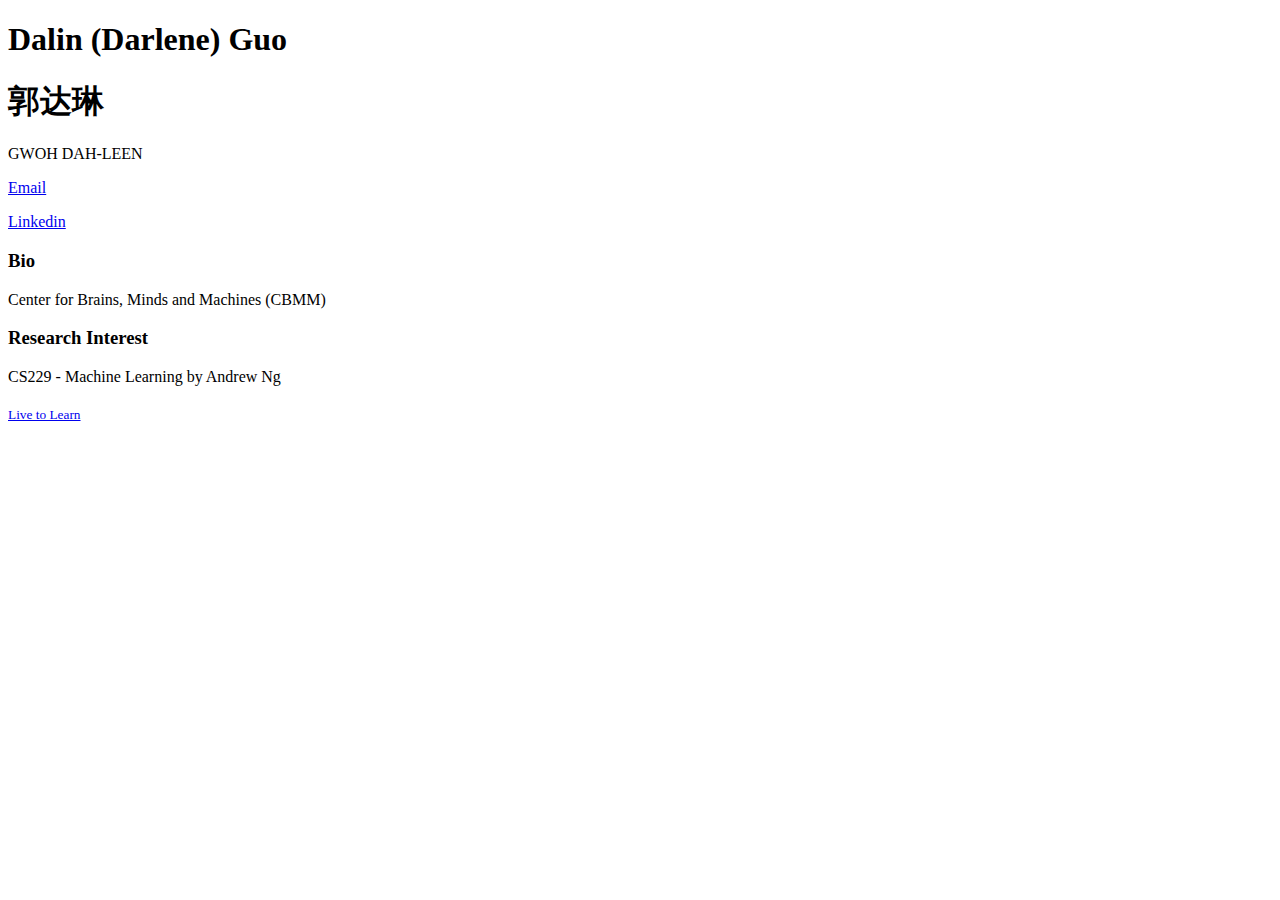
==== collections/index.html @ 77b73d0f "Rename collection to collections/index.html" ====
<!doctype html>
<html>
  <head>
    <meta charset="utf-8">
    <meta http-equiv="X-UA-Compatible" content="chrome=1">
    <title>Dalin Guo</title>

    <link rel="stylesheet" href="stylesheets/styles.css">
    <link rel="stylesheet" href="stylesheets/github-light.css">
    <meta name="viewport" content="width=device-width">
    <!--[if lt IE 9]>
    <script src="//html5shiv.googlecode.com/svn/trunk/html5.js"></script>
    <![endif]-->
  </head>
  <body>
    <div class="wrapper">
      <header>
        <h1>Dalin (Darlene) Guo</h1>
        <h1> 郭达琳 </h1>
        <p> GWOH DAH-LEEN</p>
<!--         <img src="https://github.com/dalinguo/dalinguo.github.io/blob/master/icon.jpg?raw=true"/> -->
        <p> </p>
        <p><a href="mailto:dag082@ucsd.edu">Email</a></p>
<!--         <p><a href="https://dalinguo.github.io/CV_Dalin.pdf">CV (updated 5/30/2018)</a></p>  -->
        <p><a href="https://www.linkedin.com/in/dalinguo">Linkedin</a></p>
        



      </header>
      <section>
        <h3>
<a id="Tutorial: Cognitive Science & Neuroscience" class="anchor" href="#bio" aria-hidden="true"><span aria-hidden="true" class="octicon octicon-link"></span></a>Bio</h3>

<p>Center for Brains, Minds and Machines (CBMM) <a href="https://www.youtube.com/channel/UCGoxKRfTs0jQP52cfHCyyRQ/feed"> </p>

<h3>
<a id="Tutorial: Machine Learning" class="anchor" href="#research-interest" aria-hidden="true"><span aria-hidden="true" class="octicon octicon-link"></span></a>Research Interest</h3>

<p>CS229 - Machine Learning by Andrew Ng <a href = "https://see.stanford.edu/Course/CS229"></p>

<h3>
      </section>
      <footer>
        <p><small>Live to Learn</small></p>
      </footer>
    </div>
    <script src="javascripts/scale.fix.js"></script>
    
  </body>
</html>
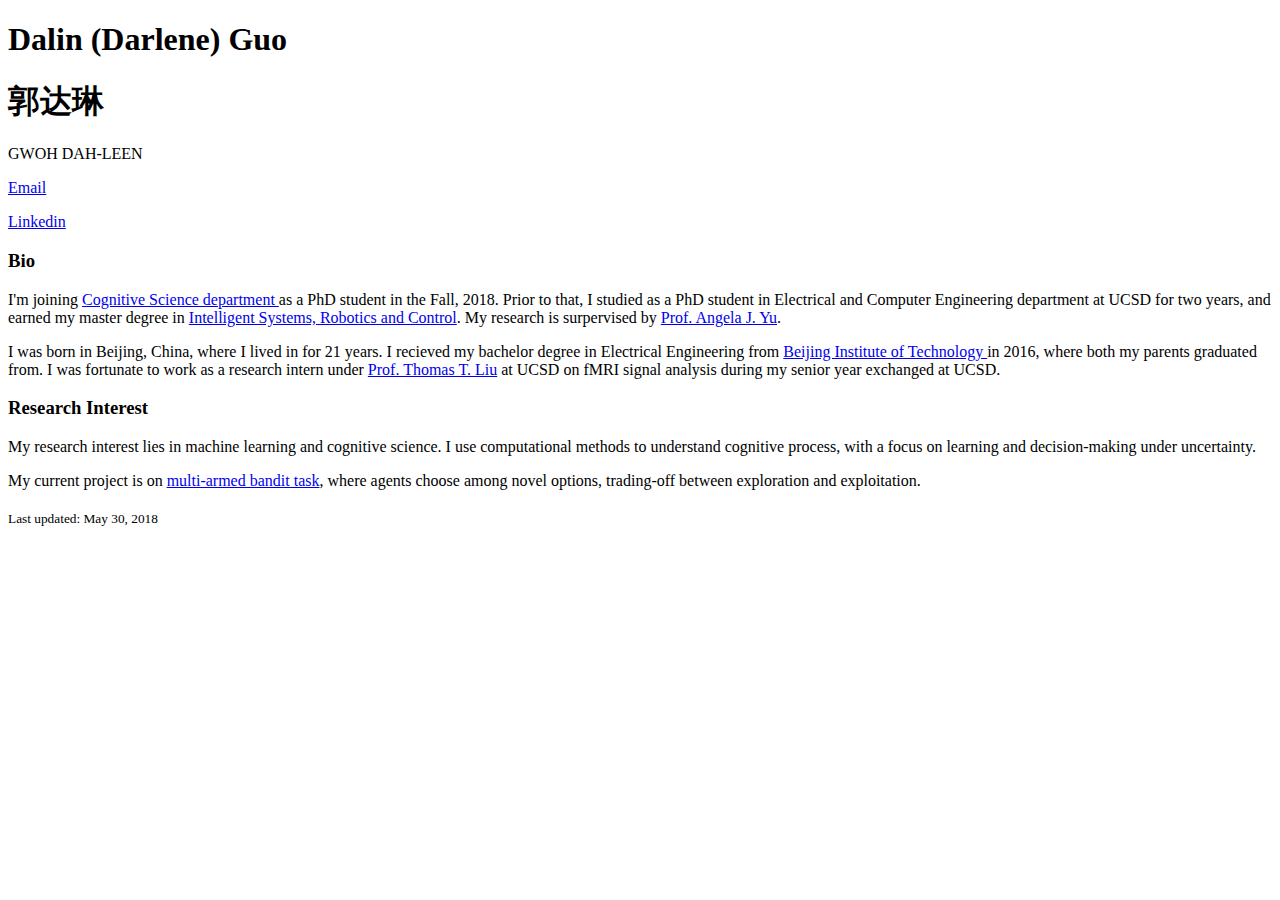
==== commit d23ab721: "Update index.html" ====
--- a/collections/index.html
+++ b/collections/index.html
@@ -30,19 +30,30 @@
       </header>
       <section>
         <h3>
-<a id="Tutorial: Cognitive Science & Neuroscience" class="anchor" href="#bio" aria-hidden="true"><span aria-hidden="true" class="octicon octicon-link"></span></a>Bio</h3>
+<a id="bio" class="anchor" href="#bio" aria-hidden="true"><span aria-hidden="true" class="octicon octicon-link"></span></a>Bio</h3>
 
-<p>Center for Brains, Minds and Machines (CBMM) <a href="https://www.youtube.com/channel/UCGoxKRfTs0jQP52cfHCyyRQ/feed"> </p>
+<p>I'm joining <a href="http://www.cogsci.ucsd.edu/">Cognitive Science department </a> as a PhD student in the Fall, 2018. 
+  Prior to that, I studied as a PhD student in Electrical and Computer Engineering department at UCSD for two years, 
+  and earned my master degree in <a href="http://ece.ucsd.edu/graduate/intelligent-systems-robotics-and-control">
+  Intelligent Systems, Robotics and Control</a>.
+  My research is surpervised by <a href="http://www.cogsci.ucsd.edu/~ajyu/">Prof. Angela J. Yu</a>. </p>
+        
+        <p>I was born in Beijing, China, where I lived in for 21 years. I recieved my bachelor degree in Electrical Engineering from <a href="http://english.bit.edu.cn/ensite/sie/index.htm"> 
+          Beijing Institute of Technology </a> in 2016, 
+          where both my parents graduated from. 
+          I was fortunate to work as a research intern under <a href="https://cfmriweb.ucsd.edu/tliu/">Prof. Thomas T. Liu</a> 
+          at UCSD on fMRI signal analysis during my senior year exchanged at UCSD.</p>
 
 <h3>
-<a id="Tutorial: Machine Learning" class="anchor" href="#research-interest" aria-hidden="true"><span aria-hidden="true" class="octicon octicon-link"></span></a>Research Interest</h3>
+<a id="research-interest" class="anchor" href="#research-interest" aria-hidden="true"><span aria-hidden="true" class="octicon octicon-link"></span></a>Research Interest</h3>
 
-<p>CS229 - Machine Learning by Andrew Ng <a href = "https://see.stanford.edu/Course/CS229"></p>
+<p>My research interest lies in machine learning and cognitive science. I use computational methods to understand cognitive process, with a focus on learning and decision-making under uncertainty.</p>
+<p>My current project is on <a href = "https://en.wikipedia.org/wiki/Multi-armed_bandit">multi-armed bandit task</a>, where agents choose among novel options, trading-off between exploration and exploitation.</p>
 
 <h3>
       </section>
       <footer>
-        <p><small>Live to Learn</small></p>
+        <p><small>Last updated: May 30, 2018</small></p>
       </footer>
     </div>
     <script src="javascripts/scale.fix.js"></script>
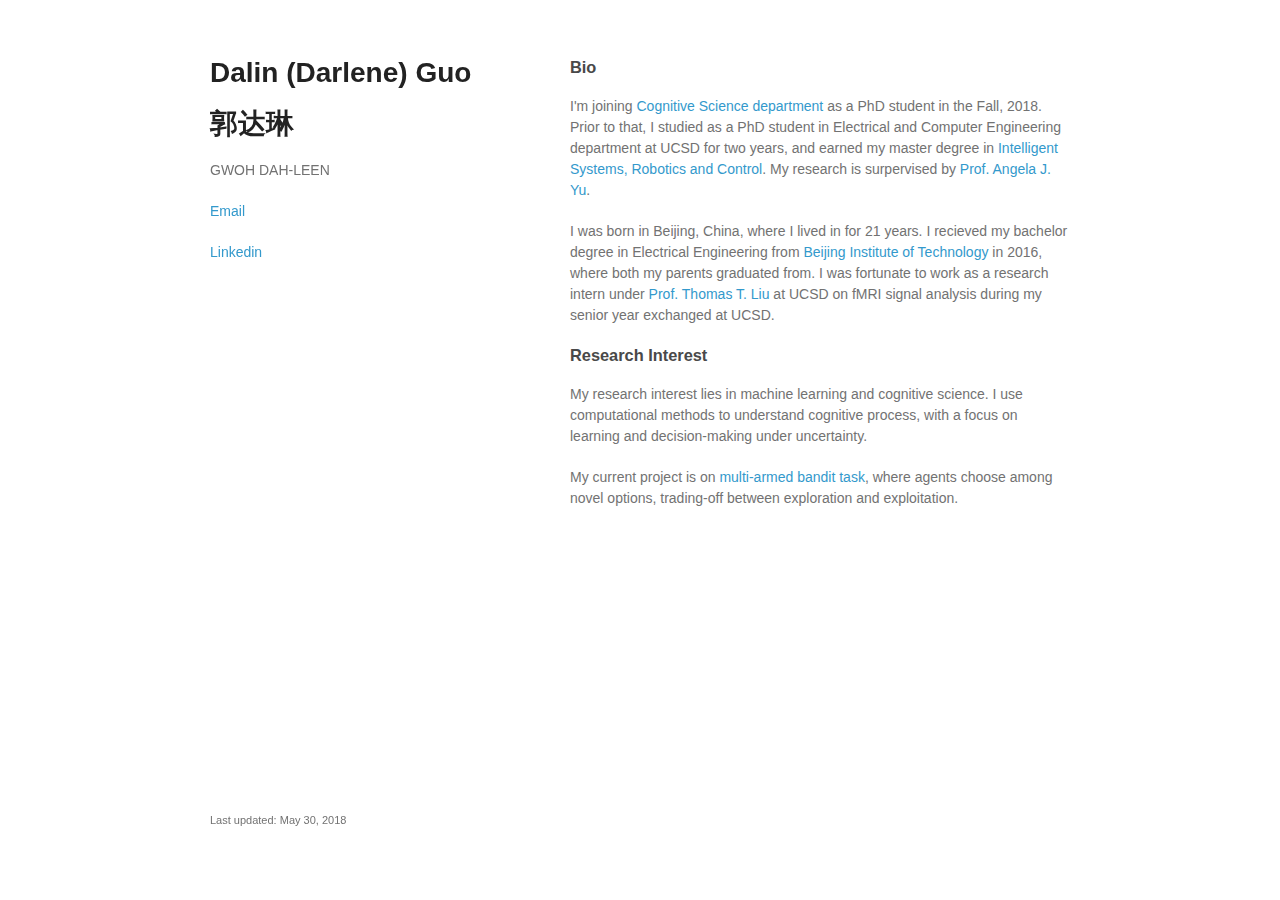
==== commit 2d6074f0: "Update index.html" ====
--- a/collections/index.html
+++ b/collections/index.html
@@ -5,8 +5,8 @@
     <meta http-equiv="X-UA-Compatible" content="chrome=1">
     <title>Dalin Guo</title>
 
-    <link rel="stylesheet" href="stylesheets/styles.css">
-    <link rel="stylesheet" href="stylesheets/github-light.css">
+    <link rel="stylesheet" href="../stylesheets/styles.css">
+    <link rel="stylesheet" href="../stylesheets/github-light.css">
     <meta name="viewport" content="width=device-width">
     <!--[if lt IE 9]>
     <script src="//html5shiv.googlecode.com/svn/trunk/html5.js"></script>
@@ -56,7 +56,7 @@
         <p><small>Last updated: May 30, 2018</small></p>
       </footer>
     </div>
-    <script src="javascripts/scale.fix.js"></script>
+    <script src="../javascripts/scale.fix.js"></script>
     
   </body>
 </html>
--- a/stylesheets/styles.css
+++ b/stylesheets/styles.css
@@ -0,0 +1,324 @@
+@font-face {
+  font-family: 'Noto Sans';
+  font-weight: 400;
+  font-style: normal;
+  src: url('../fonts/Noto-Sans-regular/Noto-Sans-regular.eot');
+  src: url('../fonts/Noto-Sans-regular/Noto-Sans-regular.eot?#iefix') format('embedded-opentype'),
+       local('Noto Sans'),
+       local('Noto-Sans-regular'),
+       url('../fonts/Noto-Sans-regular/Noto-Sans-regular.woff2') format('woff2'),
+       url('../fonts/Noto-Sans-regular/Noto-Sans-regular.woff') format('woff'),
+       url('../fonts/Noto-Sans-regular/Noto-Sans-regular.ttf') format('truetype'),
+       url('../fonts/Noto-Sans-regular/Noto-Sans-regular.svg#NotoSans') format('svg');
+}
+
+@font-face {
+  font-family: 'Noto Sans';
+  font-weight: 700;
+  font-style: normal;
+  src: url('../fonts/Noto-Sans-700/Noto-Sans-700.eot');
+  src: url('../fonts/Noto-Sans-700/Noto-Sans-700.eot?#iefix') format('embedded-opentype'),
+       local('Noto Sans Bold'),
+       local('Noto-Sans-700'),
+       url('../fonts/Noto-Sans-700/Noto-Sans-700.woff2') format('woff2'),
+       url('../fonts/Noto-Sans-700/Noto-Sans-700.woff') format('woff'),
+       url('../fonts/Noto-Sans-700/Noto-Sans-700.ttf') format('truetype'),
+       url('../fonts/Noto-Sans-700/Noto-Sans-700.svg#NotoSans') format('svg');
+}
+
+@font-face {
+  font-family: 'Noto Sans';
+  font-weight: 400;
+  font-style: italic;
+  src: url('../fonts/Noto-Sans-italic/Noto-Sans-italic.eot');
+  src: url('../fonts/Noto-Sans-italic/Noto-Sans-italic.eot?#iefix') format('embedded-opentype'),
+       local('Noto Sans Italic'),
+       local('Noto-Sans-italic'),
+       url('../fonts/Noto-Sans-italic/Noto-Sans-italic.woff2') format('woff2'),
+       url('../fonts/Noto-Sans-italic/Noto-Sans-italic.woff') format('woff'),
+       url('../fonts/Noto-Sans-italic/Noto-Sans-italic.ttf') format('truetype'),
+       url('../fonts/Noto-Sans-italic/Noto-Sans-italic.svg#NotoSans') format('svg');
+}
+
+@font-face {
+  font-family: 'Noto Sans';
+  font-weight: 700;
+  font-style: italic;
+  src: url('../fonts/Noto-Sans-700italic/Noto-Sans-700italic.eot');
+  src: url('../fonts/Noto-Sans-700italic/Noto-Sans-700italic.eot?#iefix') format('embedded-opentype'),
+       local('Noto Sans Bold Italic'),
+       local('Noto-Sans-700italic'),
+       url('../fonts/Noto-Sans-700italic/Noto-Sans-700italic.woff2') format('woff2'),
+       url('../fonts/Noto-Sans-700italic/Noto-Sans-700italic.woff') format('woff'),
+       url('../fonts/Noto-Sans-700italic/Noto-Sans-700italic.ttf') format('truetype'),
+       url('../fonts/Noto-Sans-700italic/Noto-Sans-700italic.svg#NotoSans') format('svg');
+}
+
+body {
+  background-color: #fff;
+  padding:50px;
+  font: 14px/1.5 "Noto Sans", "Helvetica Neue", Helvetica, Arial, sans-serif;
+  color:#727272;
+  font-weight:400;
+}
+
+h1, h2, h3, h4, h5, h6 {
+  color:#222;
+  margin:0 0 20px;
+}
+
+p, ul, ol, table, pre, dl {
+  margin:0 0 20px;
+}
+
+h1, h2, h3 {
+  line-height:1.1;
+}
+
+h1 {
+  font-size:28px;
+}
+
+h2 {
+  color:#393939;
+}
+
+h3, h4, h5, h6 {
+  color:#494949;
+}
+
+a {
+  color:#39c;
+  text-decoration:none;
+}
+
+a:hover {
+  color:#069;
+}
+
+a small {
+  font-size:11px;
+  color:#777;
+  margin-top:-0.3em;
+  display:block;
+}
+
+a:hover small {
+  color:#777;
+}
+
+.wrapper {
+  width:860px;
+  margin:0 auto;
+}
+
+blockquote {
+  border-left:1px solid #e5e5e5;
+  margin:0;
+  padding:0 0 0 20px;
+  font-style:italic;
+}
+
+code, pre {
+  font-family:Monaco, Bitstream Vera Sans Mono, Lucida Console, Terminal, Consolas, Liberation Mono, DejaVu Sans Mono, Courier New, monospace;
+  color:#333;
+  font-size:12px;
+}
+
+pre {
+  padding:8px 15px;
+  background: #f8f8f8;
+  border-radius:5px;
+  border:1px solid #e5e5e5;
+  overflow-x: auto;
+}
+
+table {
+  width:100%;
+  border-collapse:collapse;
+}
+
+th, td {
+  text-align:left;
+  padding:5px 10px;
+  border-bottom:1px solid #e5e5e5;
+}
+
+dt {
+  color:#444;
+  font-weight:700;
+}
+
+th {
+  color:#444;
+}
+
+img {
+  max-width:100%;
+}
+
+header {
+  width:270px;
+  float:left;
+  position:fixed;
+  -webkit-font-smoothing:subpixel-antialiased;
+}
+
+header ul {
+  list-style:none;
+  height:40px;
+  padding:0;
+  background: #f4f4f4;
+  border-radius:5px;
+  border:1px solid #e0e0e0;
+  width:270px;
+}
+
+header li {
+  width:89px;
+  float:left;
+  border-right:1px solid #e0e0e0;
+  height:40px;
+}
+
+header li:first-child a {
+  border-radius:5px 0 0 5px;
+}
+
+header li:last-child a {
+  border-radius:0 5px 5px 0;
+}
+
+header ul a {
+  line-height:1;
+  font-size:11px;
+  color:#999;
+  display:block;
+  text-align:center;
+  padding-top:6px;
+  height:34px;
+}
+
+header ul a:hover {
+  color:#999;
+}
+
+header ul a:active {
+  background-color:#f0f0f0;
+}
+
+strong {
+  color:#222;
+  font-weight:700;
+}
+
+header ul li + li + li {
+  border-right:none;
+  width:89px;
+}
+
+header ul a strong {
+  font-size:14px;
+  display:block;
+  color:#222;
+}
+
+section {
+  width:500px;
+  float:right;
+  padding-bottom:50px;
+}
+
+small {
+  font-size:11px;
+}
+
+hr {
+  border:0;
+  background:#e5e5e5;
+  height:1px;
+  margin:0 0 20px;
+}
+
+footer {
+  width:270px;
+  float:left;
+  position:fixed;
+  bottom:50px;
+  -webkit-font-smoothing:subpixel-antialiased;
+}
+
+@media print, screen and (max-width: 960px) {
+
+  div.wrapper {
+    width:auto;
+    margin:0;
+  }
+
+  header, section, footer {
+    float:none;
+    position:static;
+    width:auto;
+  }
+
+  header {
+    padding-right:320px;
+  }
+
+  section {
+    border:1px solid #e5e5e5;
+    border-width:1px 0;
+    padding:20px 0;
+    margin:0 0 20px;
+  }
+
+  header a small {
+    display:inline;
+  }
+
+  header ul {
+    position:absolute;
+    right:50px;
+    top:52px;
+  }
+}
+
+@media print, screen and (max-width: 720px) {
+  body {
+    word-wrap:break-word;
+  }
+
+  header {
+    padding:0;
+  }
+
+  header ul, header p.view {
+    position:static;
+  }
+
+  pre, code {
+    word-wrap:normal;
+  }
+}
+
+@media print, screen and (max-width: 480px) {
+  body {
+    padding:15px;
+  }
+
+  header ul {
+    width:99%;
+  }
+
+  header li, header ul li + li + li {
+    width:33%;
+  }
+}
+
+@media print {
+  body {
+    padding:0.4in;
+    font-size:12pt;
+    color:#444;
+  }
+}
--- a/stylesheets/github-light.css
+++ b/stylesheets/github-light.css
@@ -0,0 +1,124 @@
+/*
+The MIT License (MIT)
+
+Copyright (c) 2016 GitHub, Inc.
+
+Permission is hereby granted, free of charge, to any person obtaining a copy
+of this software and associated documentation files (the "Software"), to deal
+in the Software without restriction, including without limitation the rights
+to use, copy, modify, merge, publish, distribute, sublicense, and/or sell
+copies of the Software, and to permit persons to whom the Software is
+furnished to do so, subject to the following conditions:
+
+The above copyright notice and this permission notice shall be included in all
+copies or substantial portions of the Software.
+
+THE SOFTWARE IS PROVIDED "AS IS", WITHOUT WARRANTY OF ANY KIND, EXPRESS OR
+IMPLIED, INCLUDING BUT NOT LIMITED TO THE WARRANTIES OF MERCHANTABILITY,
+FITNESS FOR A PARTICULAR PURPOSE AND NONINFRINGEMENT. IN NO EVENT SHALL THE
+AUTHORS OR COPYRIGHT HOLDERS BE LIABLE FOR ANY CLAIM, DAMAGES OR OTHER
+LIABILITY, WHETHER IN AN ACTION OF CONTRACT, TORT OR OTHERWISE, ARISING FROM,
+OUT OF OR IN CONNECTION WITH THE SOFTWARE OR THE USE OR OTHER DEALINGS IN THE
+SOFTWARE.
+
+*/
+
+.pl-c /* comment */ {
+  color: #969896;
+}
+
+.pl-c1 /* constant, variable.other.constant, support, meta.property-name, support.constant, support.variable, meta.module-reference, markup.raw, meta.diff.header */,
+.pl-s .pl-v /* string variable */ {
+  color: #0086b3;
+}
+
+.pl-e /* entity */,
+.pl-en /* entity.name */ {
+  color: #795da3;
+}
+
+.pl-smi /* variable.parameter.function, storage.modifier.package, storage.modifier.import, storage.type.java, variable.other */,
+.pl-s .pl-s1 /* string source */ {
+  color: #333;
+}
+
+.pl-ent /* entity.name.tag */ {
+  color: #63a35c;
+}
+
+.pl-k /* keyword, storage, storage.type */ {
+  color: #a71d5d;
+}
+
+.pl-s /* string */,
+.pl-pds /* punctuation.definition.string, string.regexp.character-class */,
+.pl-s .pl-pse .pl-s1 /* string punctuation.section.embedded source */,
+.pl-sr /* string.regexp */,
+.pl-sr .pl-cce /* string.regexp constant.character.escape */,
+.pl-sr .pl-sre /* string.regexp source.ruby.embedded */,
+.pl-sr .pl-sra /* string.regexp string.regexp.arbitrary-repitition */ {
+  color: #183691;
+}
+
+.pl-v /* variable */ {
+  color: #ed6a43;
+}
+
+.pl-id /* invalid.deprecated */ {
+  color: #b52a1d;
+}
+
+.pl-ii /* invalid.illegal */ {
+  color: #f8f8f8;
+  background-color: #b52a1d;
+}
+
+.pl-sr .pl-cce /* string.regexp constant.character.escape */ {
+  font-weight: bold;
+  color: #63a35c;
+}
+
+.pl-ml /* markup.list */ {
+  color: #693a17;
+}
+
+.pl-mh /* markup.heading */,
+.pl-mh .pl-en /* markup.heading entity.name */,
+.pl-ms /* meta.separator */ {
+  font-weight: bold;
+  color: #1d3e81;
+}
+
+.pl-mq /* markup.quote */ {
+  color: #008080;
+}
+
+.pl-mi /* markup.italic */ {
+  font-style: italic;
+  color: #333;
+}
+
+.pl-mb /* markup.bold */ {
+  font-weight: bold;
+  color: #333;
+}
+
+.pl-md /* markup.deleted, meta.diff.header.from-file */ {
+  color: #bd2c00;
+  background-color: #ffecec;
+}
+
+.pl-mi1 /* markup.inserted, meta.diff.header.to-file */ {
+  color: #55a532;
+  background-color: #eaffea;
+}
+
+.pl-mdr /* meta.diff.range */ {
+  font-weight: bold;
+  color: #795da3;
+}
+
+.pl-mo /* meta.output */ {
+  color: #1d3e81;
+}
+
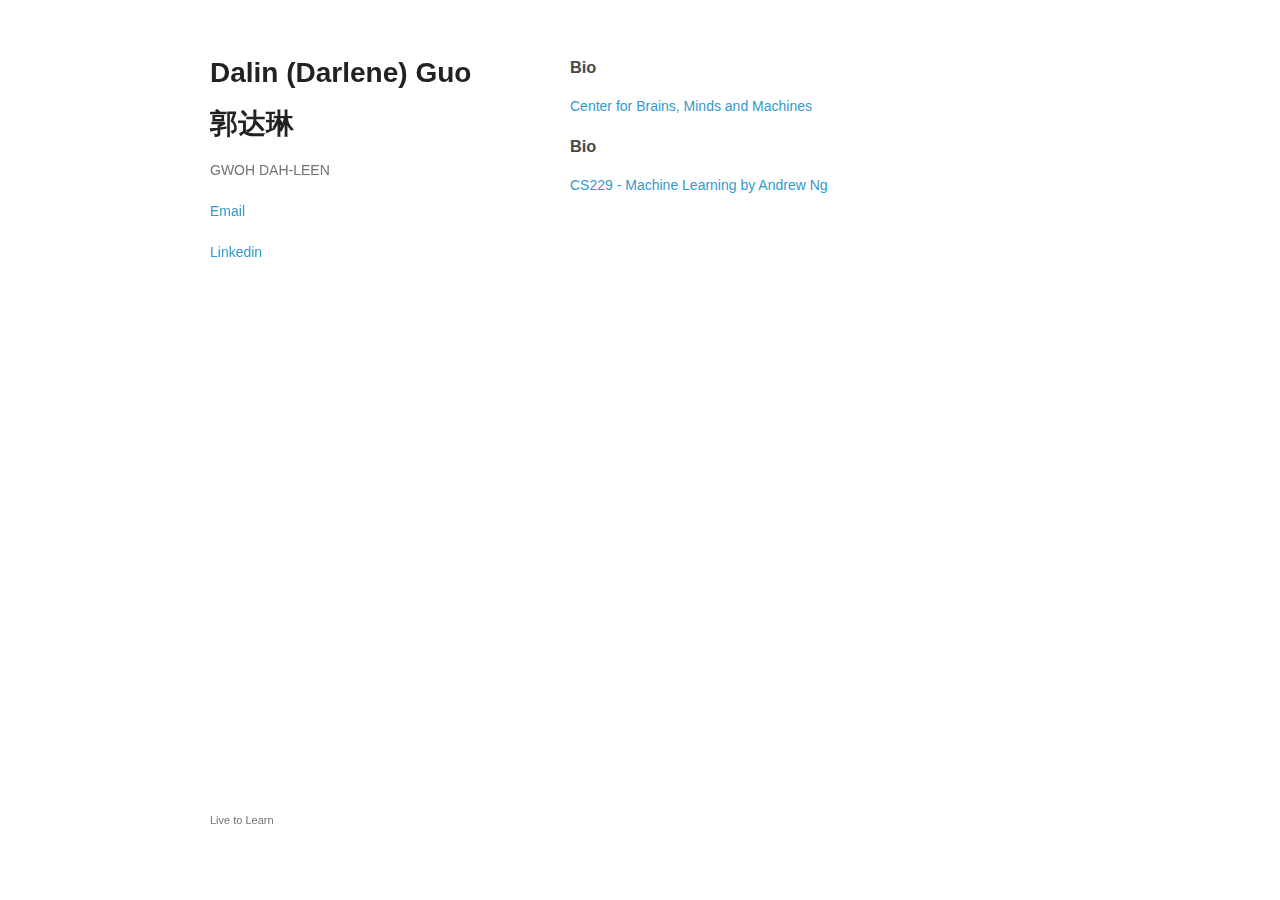
==== commit b9c0d248: "Update index.html" ====
--- a/collections/index.html
+++ b/collections/index.html
@@ -30,30 +30,22 @@
       </header>
       <section>
         <h3>
-<a id="bio" class="anchor" href="#bio" aria-hidden="true"><span aria-hidden="true" class="octicon octicon-link"></span></a>Bio</h3>
+<a id="cogs" class="anchor" href="#Cognitive Science and Neuroscience" aria-hidden="true"><span aria-hidden="true" class="octicon octicon-link"></span></a>Bio</h3>
 
-<p>I'm joining <a href="http://www.cogsci.ucsd.edu/">Cognitive Science department </a> as a PhD student in the Fall, 2018. 
-  Prior to that, I studied as a PhD student in Electrical and Computer Engineering department at UCSD for two years, 
-  and earned my master degree in <a href="http://ece.ucsd.edu/graduate/intelligent-systems-robotics-and-control">
-  Intelligent Systems, Robotics and Control</a>.
-  My research is surpervised by <a href="http://www.cogsci.ucsd.edu/~ajyu/">Prof. Angela J. Yu</a>. </p>
+<p><a href="https://www.youtube.com/channel/UCGoxKRfTs0jQP52cfHCyyRQ/feed">Center for Brains, Minds and Machines</a> 
+        </p>
         
-        <p>I was born in Beijing, China, where I lived in for 21 years. I recieved my bachelor degree in Electrical Engineering from <a href="http://english.bit.edu.cn/ensite/sie/index.htm"> 
-          Beijing Institute of Technology </a> in 2016, 
-          where both my parents graduated from. 
-          I was fortunate to work as a research intern under <a href="https://cfmriweb.ucsd.edu/tliu/">Prof. Thomas T. Liu</a> 
-          at UCSD on fMRI signal analysis during my senior year exchanged at UCSD.</p>
+        <h3>
+<a id="ml" class="anchor" href="#Machine Learning" aria-hidden="true"><span aria-hidden="true" class="octicon octicon-link"></span></a>Bio</h3>
 
-<h3>
-<a id="research-interest" class="anchor" href="#research-interest" aria-hidden="true"><span aria-hidden="true" class="octicon octicon-link"></span></a>Research Interest</h3>
+<p><a href="https://see.stanford.edu/Course/CS229">CS229 - Machine Learning by Andrew Ng</a> 
+        </p>
 
-<p>My research interest lies in machine learning and cognitive science. I use computational methods to understand cognitive process, with a focus on learning and decision-making under uncertainty.</p>
-<p>My current project is on <a href = "https://en.wikipedia.org/wiki/Multi-armed_bandit">multi-armed bandit task</a>, where agents choose among novel options, trading-off between exploration and exploitation.</p>
 
 <h3>
       </section>
       <footer>
-        <p><small>Last updated: May 30, 2018</small></p>
+        <p><small>Live to Learn</small></p>
       </footer>
     </div>
     <script src="../javascripts/scale.fix.js"></script>
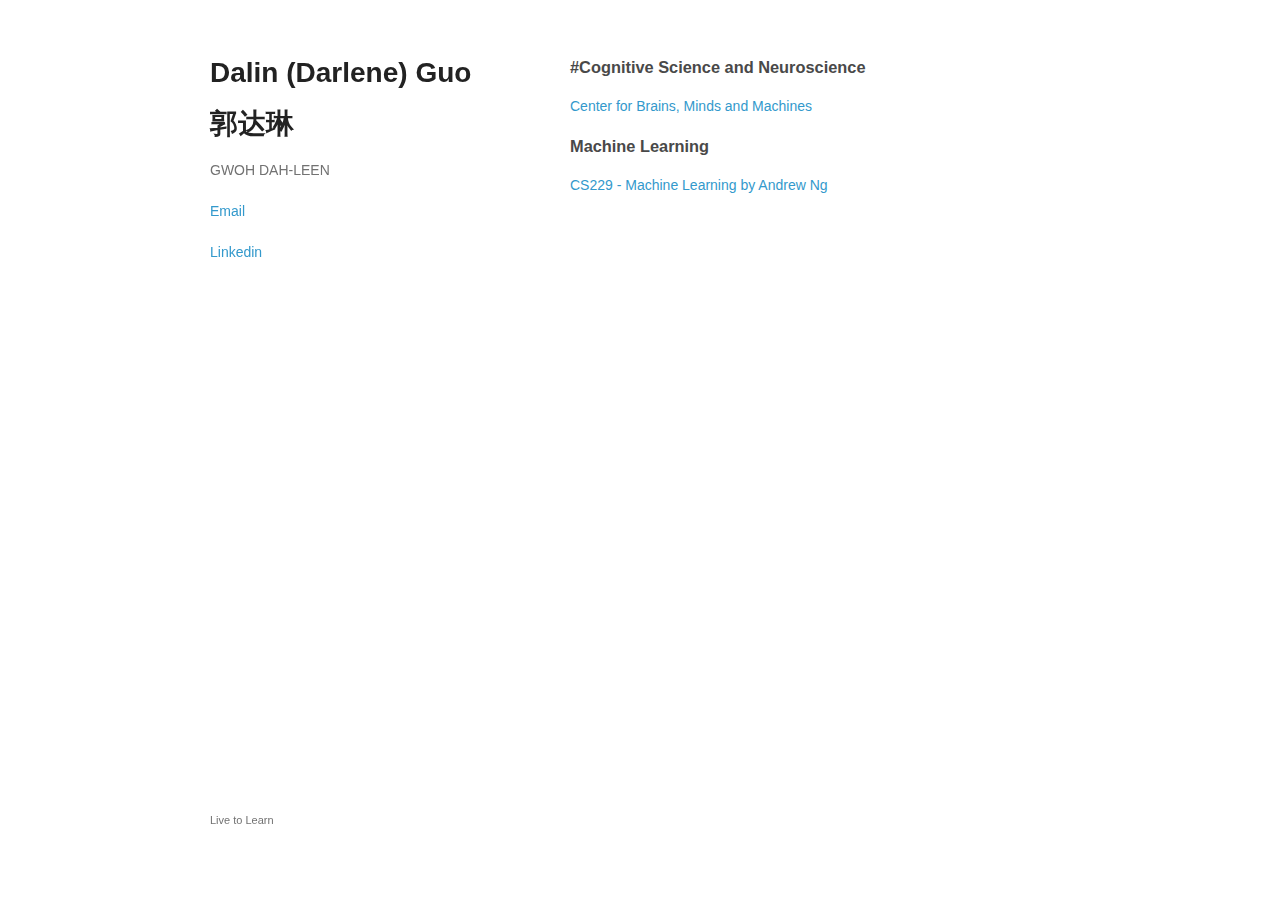
==== commit 6a6348f5: "Update index.html" ====
--- a/collections/index.html
+++ b/collections/index.html
@@ -30,13 +30,13 @@
       </header>
       <section>
         <h3>
-<a id="cogs" class="anchor" href="#Cognitive Science and Neuroscience" aria-hidden="true"><span aria-hidden="true" class="octicon octicon-link"></span></a>Bio</h3>
+<a id="cogs" class="anchor" href="#Cognitive Science and Neuroscience" aria-hidden="true"><span aria-hidden="true" class="octicon octicon-link"></span></a>#Cognitive Science and Neuroscience</h3>
 
 <p><a href="https://www.youtube.com/channel/UCGoxKRfTs0jQP52cfHCyyRQ/feed">Center for Brains, Minds and Machines</a> 
         </p>
         
         <h3>
-<a id="ml" class="anchor" href="#Machine Learning" aria-hidden="true"><span aria-hidden="true" class="octicon octicon-link"></span></a>Bio</h3>
+<a id="ml" class="anchor" href="#Machine Learning" aria-hidden="true"><span aria-hidden="true" class="octicon octicon-link"></span></a>Machine Learning</h3>
 
 <p><a href="https://see.stanford.edu/Course/CS229">CS229 - Machine Learning by Andrew Ng</a> 
         </p>
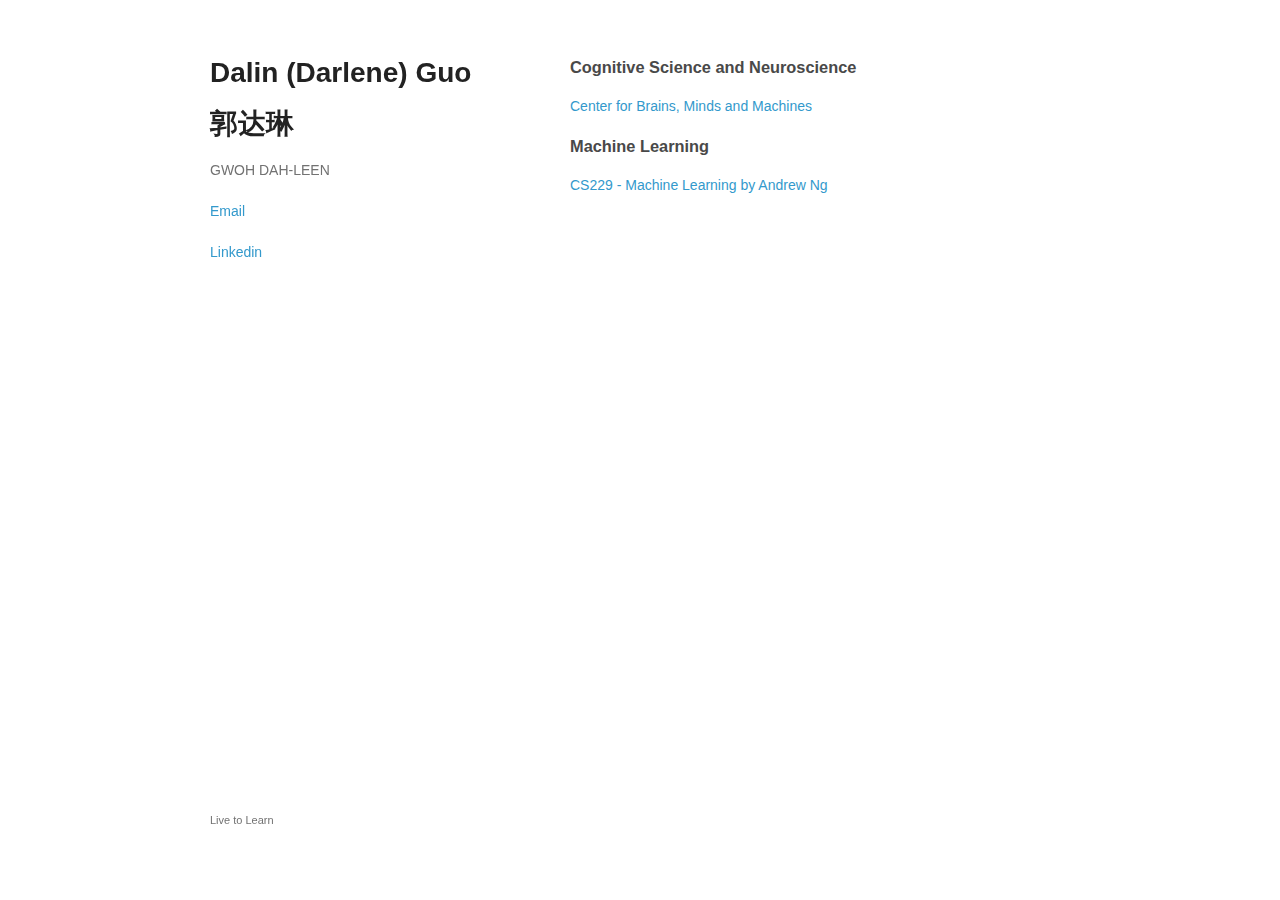
==== commit 419bf3b5: "Update index.html" ====
--- a/collections/index.html
+++ b/collections/index.html
@@ -30,7 +30,7 @@
       </header>
       <section>
         <h3>
-<a id="cogs" class="anchor" href="#Cognitive Science and Neuroscience" aria-hidden="true"><span aria-hidden="true" class="octicon octicon-link"></span></a>#Cognitive Science and Neuroscience</h3>
+<a id="cogs" class="anchor" href="#Cognitive Science and Neuroscience" aria-hidden="true"><span aria-hidden="true" class="octicon octicon-link"></span></a>Cognitive Science and Neuroscience</h3>
 
 <p><a href="https://www.youtube.com/channel/UCGoxKRfTs0jQP52cfHCyyRQ/feed">Center for Brains, Minds and Machines</a> 
         </p>
